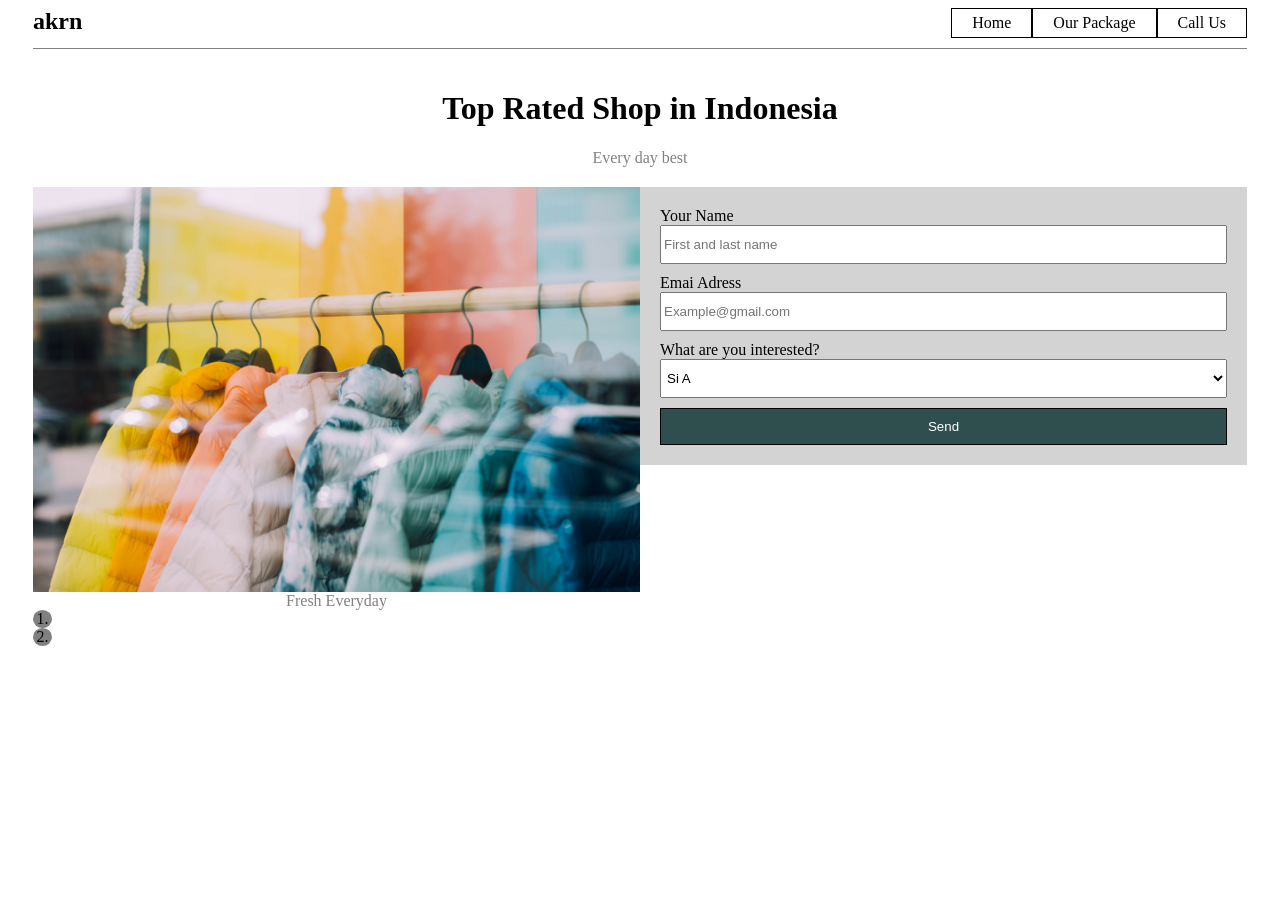
==== index.html @ 859b437a "first" ====
<!DOCTYPE html>
<html lang="en">
<head>
    <meta charset="UTF-8">
    <meta name="viewport" content="width=device-width, initial-scale=1.0">
    <title>Tugas Revou Software Engineer</title>
    <link rel="stylesheet" href="css/style.css">
</head>
<body>
    <header class="navigation">
        <div class="page-title">akrn</div>
        <div class="nav">
            <a href="/" class="nav-item">Home</a>
            <a href="/" class="nav-item">Our Package</a>
            <a href="/" class="nav-item">Call Us</a>
        </div>
    </header>
    <main >
        <div id="title" class="content-title">
            <div>
                <h1>Top Rated Shop in Indonesia</h1>
            </div>
            <div>
                <span>Every day best</span>
            </div>
        </div>

        <div id="content" class="content">
            <div id="content-left" class="content-left">
                <div id="content-image" class="content-image">
                    <img src="assets/images-1.jpg" class="images" alt="slider">
                    <span>Fresh Everyday</span>
                </div>
            </div>
            <div id="content-right" class="content-right">
                <form action="" class="content-form">
                    <label for="your-name">Your Name</label>
                    <input type="text" name="your-name" placeholder="First and last name">

                     <label for="email">Emai Adress</label>
                    <input type="email" name="email" placeholder="Example@gmail.com">

                    <label for="interest">What are you interested?</label>
                    <select type="select" name="interest">
                        <option value="">Si A</option>
                        <option value="">Si B</option>
                    </select>

                    <button id="button" type="submit" class="button">Send</button>
                </form>
            </div>

        </div>
        
    </main>
           <div id="our-products">
                <div class="circle">
                    1.
                </div>
                <div class="circle">
                    2.
                </div>
            </div>
    <footer></footer>

    
</body>
</html>
---- css/style.css ----
body {
    padding: 0 25px;
}

main {
    display: flex;
    flex-direction: column;
}


.navigation {
    display: flex;
    justify-content: space-between;
    padding-bottom: 10px;
    border-bottom: 1px solid gray;
}

.nav {
    display: flex;

}

.page-title {
    font-size: 1.5em;
    font-weight: bold;
}

.nav-item {
    border: 1px solid black;
    display: flex;
    align-items: center;
    padding: 5px 20px 5px 20px;
    text-decoration: none;
    color: black;

}
.nav-item:hover {
    background-color: gray;
}

.content-title {
    padding: 20px 0;
    display: flex;
    flex-direction: column;
    justify-content: center;
    align-items: center;
}

.content {
    display: flex;
}

.content-left {
    box-sizing: border-box;
    width: 50%;
}

.content-image {
    box-sizing: border-box;
    display: flex;
    flex-direction: column;
    justify-content: center;
    align-items: center;

}

.images {
    width: 100%;
}

span {
    color: gray;
    text-align: center;
}

.content-right {
    box-sizing: border-box;
    width: 50%;

}

.content-form {
    display: flex;
    flex-direction: column;
    padding: 20px;
    background-color: lightgray;
}

input {
    margin-bottom: 10px;
    padding: 10px 2px;
}

select {
    padding: 10px 2px;
}

.button {
    display: flex;
    align-items: center;
    justify-content: center;
    border: 1px solid black;
    background: darkslategrey;
    color: white;
    padding: 10px 0;
    margin-top: 10px;
    cursor: pointer;
    outline: green;
}
.button:hover {
    background-color: black;
    color: grey;
}

.circle {
    display: flex;
    justify-content: center;
    background-color: gray;
    border-radius: 50%;
    width: 1.2em;
}
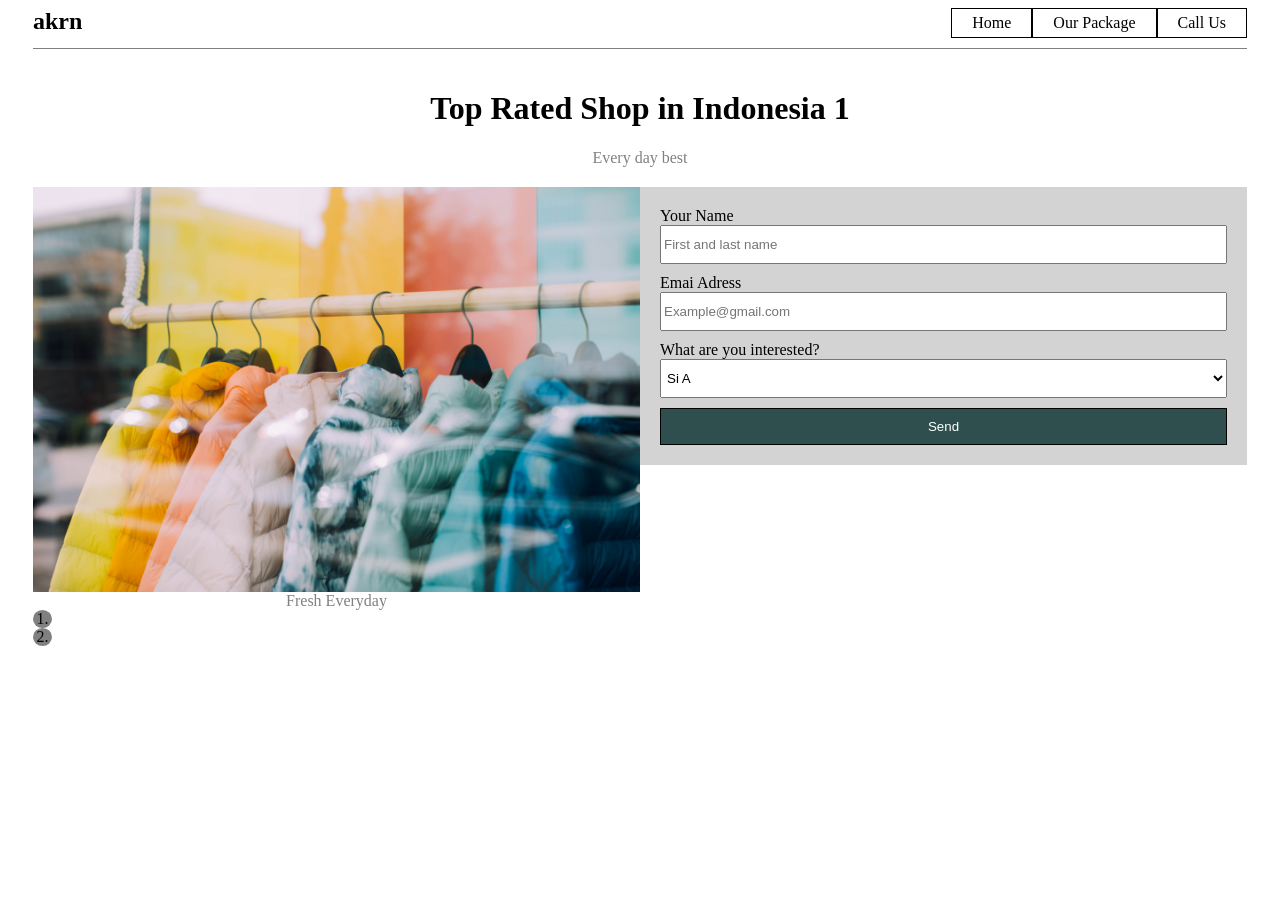
==== commit b6998bef: "pembaru" ====
--- a/index.html
+++ b/index.html
@@ -3,22 +3,22 @@
 <head>
     <meta charset="UTF-8">
     <meta name="viewport" content="width=device-width, initial-scale=1.0">
-    <title>Tugas Revou Software Engineer</title>
+    <title>Tugas RevoU Software Engineer</title>
     <link rel="stylesheet" href="css/style.css">
 </head>
 <body>
     <header class="navigation">
         <div class="page-title">akrn</div>
         <div class="nav">
-            <a href="/" class="nav-item">Home</a>
-            <a href="/" class="nav-item">Our Package</a>
-            <a href="/" class="nav-item">Call Us</a>
+            <a href="#title" class="nav-item">Home</a>
+            <a href="#our-products" class="nav-item">Our Package</a>
+            <a href="#content-right" class="nav-item">Call Us</a>
         </div>
     </header>
     <main >
         <div id="title" class="content-title">
             <div>
-                <h1>Top Rated Shop in Indonesia</h1>
+                <h1>Top Rated Shop in Indonesia 1</h1>
             </div>
             <div>
                 <span>Every day best</span>
--- a/css/style.css
+++ b/css/style.css
@@ -105,7 +105,6 @@
     padding: 10px 0;
     margin-top: 10px;
     cursor: pointer;
-    outline: green;
 }
 .button:hover {
     background-color: black;
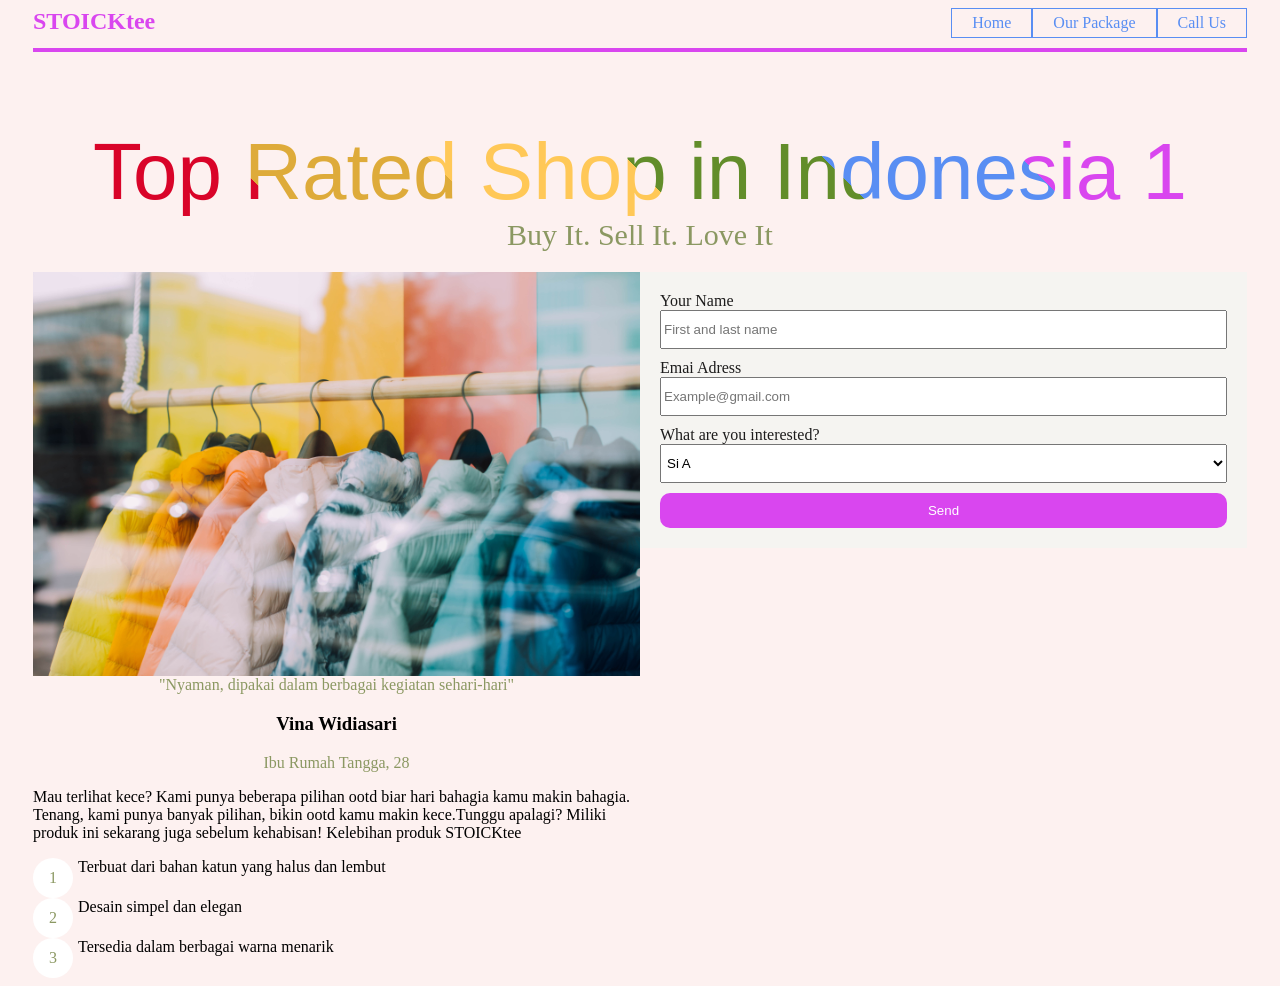
==== commit c83ebf72: "tugas commit" ====
--- a/index.html
+++ b/index.html
@@ -8,7 +8,7 @@
 </head>
 <body>
     <header class="navigation">
-        <div class="page-title">akrn</div>
+        <div class="page-title">STOICKtee</div>
         <div class="nav">
             <a href="#title" class="nav-item">Home</a>
             <a href="#our-products" class="nav-item">Our Package</a>
@@ -21,7 +21,7 @@
                 <h1>Top Rated Shop in Indonesia 1</h1>
             </div>
             <div>
-                <span>Every day best</span>
+                <span class="inherit-title">Buy It. Sell It. Love It</span>
             </div>
         </div>
 
@@ -29,8 +29,33 @@
             <div id="content-left" class="content-left">
                 <div id="content-image" class="content-image">
                     <img src="assets/images-1.jpg" class="images" alt="slider">
-                    <span>Fresh Everyday</span>
+                    <img src="assets/images-2.jpg" class="images" alt="slider">
+                    <img src="assets/images-3.jpg" class="images" alt="slider">
+                    <span>"Nyaman, dipakai dalam berbagai kegiatan sehari-hari"</span>
+                    
+                        <h3>Vina Widiasari</h3>
+                        <span>Ibu Rumah Tangga, 28</span>
+                    
                 </div>
+                <div id="our-products">
+                <p>Mau terlihat kece? Kami punya beberapa pilihan ootd biar hari bahagia kamu makin bahagia. Tenang, kami punya banyak pilihan, bikin ootd kamu makin kece.Tunggu apalagi? Miliki produk ini sekarang juga sebelum kehabisan! Kelebihan produk STOICKtee
+                </p>
+                <div class="circleNumber">
+                <div><span class="circle">1</span> Terbuat dari bahan katun yang halus dan lembut</div>
+                <div><span class="circle">2</span> Desain simpel dan elegan</div>
+                <div><span class="circle">3</span> Tersedia dalam berbagai warna menarik</div>
+                </div>
+                <!-- <div class="circle">
+                    1. Terbuat dari bahan katun yang halus dan lembut
+                </div>
+                <div class="circle">
+                    2. Desain simpel dan elegan
+                </div>
+                <div class="circle">
+                    3. Tersedia dalam berbagai warna menarik
+ 
+                </div> -->
+            </div>
             </div>
             <div id="content-right" class="content-right">
                 <form action="" class="content-form">
@@ -53,16 +78,8 @@
         </div>
         
     </main>
-           <div id="our-products">
-                <div class="circle">
-                    1.
-                </div>
-                <div class="circle">
-                    2.
-                </div>
-            </div>
     <footer></footer>
 
-    
+<script src="js/script.js"></script>
 </body>
 </html>
--- a/css/style.css
+++ b/css/style.css
@@ -1,120 +1,245 @@
 body {
-    padding: 0 25px;
+  padding: 0 25px;
+    background: #fdf1f0;
 }
 
 main {
+  display: flex;
+  flex-direction: column;
+}
+
+@media only screen and (max-width: 600px) {
+  .navigation {
+    flex-direction: column;
+  }
+  .nav {
+    flex-direction: column;
+  }
+}
+
+.navigation {
+  display: flex;
+  justify-content: space-between;
+  padding-bottom: 10px;
+  border-bottom: 4px solid #d946ef;
+}
+
+.nav {
+  display: flex;
+}
+
+.page-title {
+  font-size: 1.5em;
+  font-weight: bold;
+  color: #d946ef;
+}
+
+.nav-item {
+  border: 1px solid #598EF3;
+  display: flex;
+  align-items: center;
+  padding: 5px 20px 5px 20px;
+  text-decoration: none;
+  color: #598EF3;
+}
+.nav-item:hover {
+  background-color: #fae8ff;
+  color: #d946ef;
+}
+
+.content-title {
+  padding: 20px 0;
+  display: flex;
+  flex-direction: column;
+  justify-content: center;
+  align-items: center;
+}
+
+.content-title h1 {
+  /* background: linear-gradient(90.55deg, #598EF3 -13.39%, #d946ef 99.74%);
+  color: #f5f4f1;
+  font-weight: bold;
+  font-style: normal; */
+   background-color: #D90429;
+   background-image: linear-gradient(
+        45deg,
+        #D90429 16.666%, 
+        #deab3a 16.666%, 
+        #deab3a 33.333%, 
+        #FFC857 33.333%, 
+        #FFC857 50%, 
+        #628D2A 50%, 
+        #628D2A 66.666%, 
+        #598EF3 66.666%, 
+        #598EF3 83.333%, 
+        #d946ef 83.333%);
+
+  background-size: 100%;
+  background-repeat: repeat;
+
+  -webkit-background-clip: text;
+  -webkit-text-fill-color: transparent; 
+
+    animation: rainbow-text-simple-animation-rev 0.75s ease forwards;
+
+}
+
+.content-title h1:hover{
+    animation: rainbow-text-simple-animation 0.5s ease-in forwards;
+}
+
+@keyframes rainbow-text-simple-animation-rev {
+    0% {
+        background-size: 650%;
+    }
+    40% {
+        background-size: 650%;
+    }
+    100% {
+        background-size: 100%;
+    }
+}
+
+@keyframes rainbow-text-simple-animation {
+    0% {
+        background-size: 100%;
+    }
+    80% {
+        background-size: 650%;
+    }
+    100% {
+        background-size: 650%;
+    }
+}
+
+h1 {
+  font-family: "Poppins", sans-serif;
+  font-weight: normal;
+  font-size: 5em;
+  text-align: center;
+  margin-bottom: 0;
+  /* margin-bottom: -0.25em; */
+  display: flex;
+  margin-left: auto;
+  margin-right: auto;
+  cursor: pointer;
+  /* width: 605px; */
+}
+
+.inherit-title {
+    font-size: 30px;
+    
+}
+
+.content {
+  display: flex;
+}
+
+.content-left {
+  box-sizing: border-box;
+  width: 50%;
+}
+
+.content-image {
+  box-sizing: border-box;
+  display: flex;
+  flex-direction: column;
+  justify-content: center;
+  align-items: center;
+ 
+}
+
+.images {
+  width: 100%;
+}
+
+span {
+  color: #8B9862;
+  text-align: center;
+  /* font-size: 2em; */
+}
+
+.content-right {
+  box-sizing: border-box;
+  width: 50%;
+}
+
+.content-form {
+  display: flex;
+  flex-direction: column;
+  padding: 20px;
+  background-color: #f5f4f1;
+ 
+color: #1d1c1c;
+
+
+}
+
+/* .content-form::after {
+    outline-color: #598EF3;
+} */
+
+input {
+  margin-bottom: 10px;
+  padding: 10px 2px;
+}
+
+select {
+  padding: 10px 2px;
+}
+
+.button {
+  display: flex;
+  align-items: center;
+  justify-content: center;
+  border: none;
+ color: #fff;
+  background-color: #d946ef;
+  padding: 10px 0;
+  margin-top: 10px;
+  cursor: pointer;
+  border-radius: 10px;
+}
+.button:hover {
+  background-color: #598EF3;
+  color: #fff;
+}
+
+.circle {
+    justify-content: center;
+  display: flex;
+ flex-direction: column;
+  float: left;
+  border-radius: 50%;
+   height: 40px;
+    width: 40px;
+     margin-right: 5px;
+     
+    
+ 
+  
+
+  background-color: #FFF;
+ 
+}
+
+.circleNumber {
     display: flex;
     flex-direction: column;
-}
-
-
-.navigation {
-    display: flex;
-    justify-content: space-between;
-    padding-bottom: 10px;
-    border-bottom: 1px solid gray;
-}
-
-.nav {
-    display: flex;
-
-}
-
-.page-title {
-    font-size: 1.5em;
-    font-weight: bold;
-}
-
-.nav-item {
-    border: 1px solid black;
-    display: flex;
-    align-items: center;
-    padding: 5px 20px 5px 20px;
-    text-decoration: none;
-    color: black;
-
-}
-.nav-item:hover {
-    background-color: gray;
-}
-
-.content-title {
-    padding: 20px 0;
-    display: flex;
-    flex-direction: column;
-    justify-content: center;
-    align-items: center;
-}
-
-.content {
-    display: flex;
-}
-
-.content-left {
-    box-sizing: border-box;
-    width: 50%;
-}
-
-.content-image {
-    box-sizing: border-box;
-    display: flex;
-    flex-direction: column;
-    justify-content: center;
-    align-items: center;
-
-}
-
-.images {
-    width: 100%;
-}
-
-span {
-    color: gray;
-    text-align: center;
-}
-
-.content-right {
-    box-sizing: border-box;
-    width: 50%;
-
-}
-
-.content-form {
-    display: flex;
-    flex-direction: column;
-    padding: 20px;
-    background-color: lightgray;
-}
-
-input {
-    margin-bottom: 10px;
-    padding: 10px 2px;
-}
-
-select {
-    padding: 10px 2px;
-}
-
-.button {
-    display: flex;
-    align-items: center;
-    justify-content: center;
-    border: 1px solid black;
-    background: darkslategrey;
-    color: white;
-    padding: 10px 0;
     margin-top: 10px;
-    cursor: pointer;
-}
-.button:hover {
-    background-color: black;
-    color: grey;
-}
-
-.circle {
-    display: flex;
-    justify-content: center;
-    background-color: gray;
-    border-radius: 50%;
-    width: 1.2em;
-}+    text-align: inherit;
+ 
+
+}
+
+/* .numberCircle {
+  border-radius: 50%;
+  width: 40px;
+  height: 40px;
+  display: block;
+  float: left;
+  border: 2px solid #000000;
+  color: #000000;
+  text-align: center;
+  margin-right: 5px;
+} */
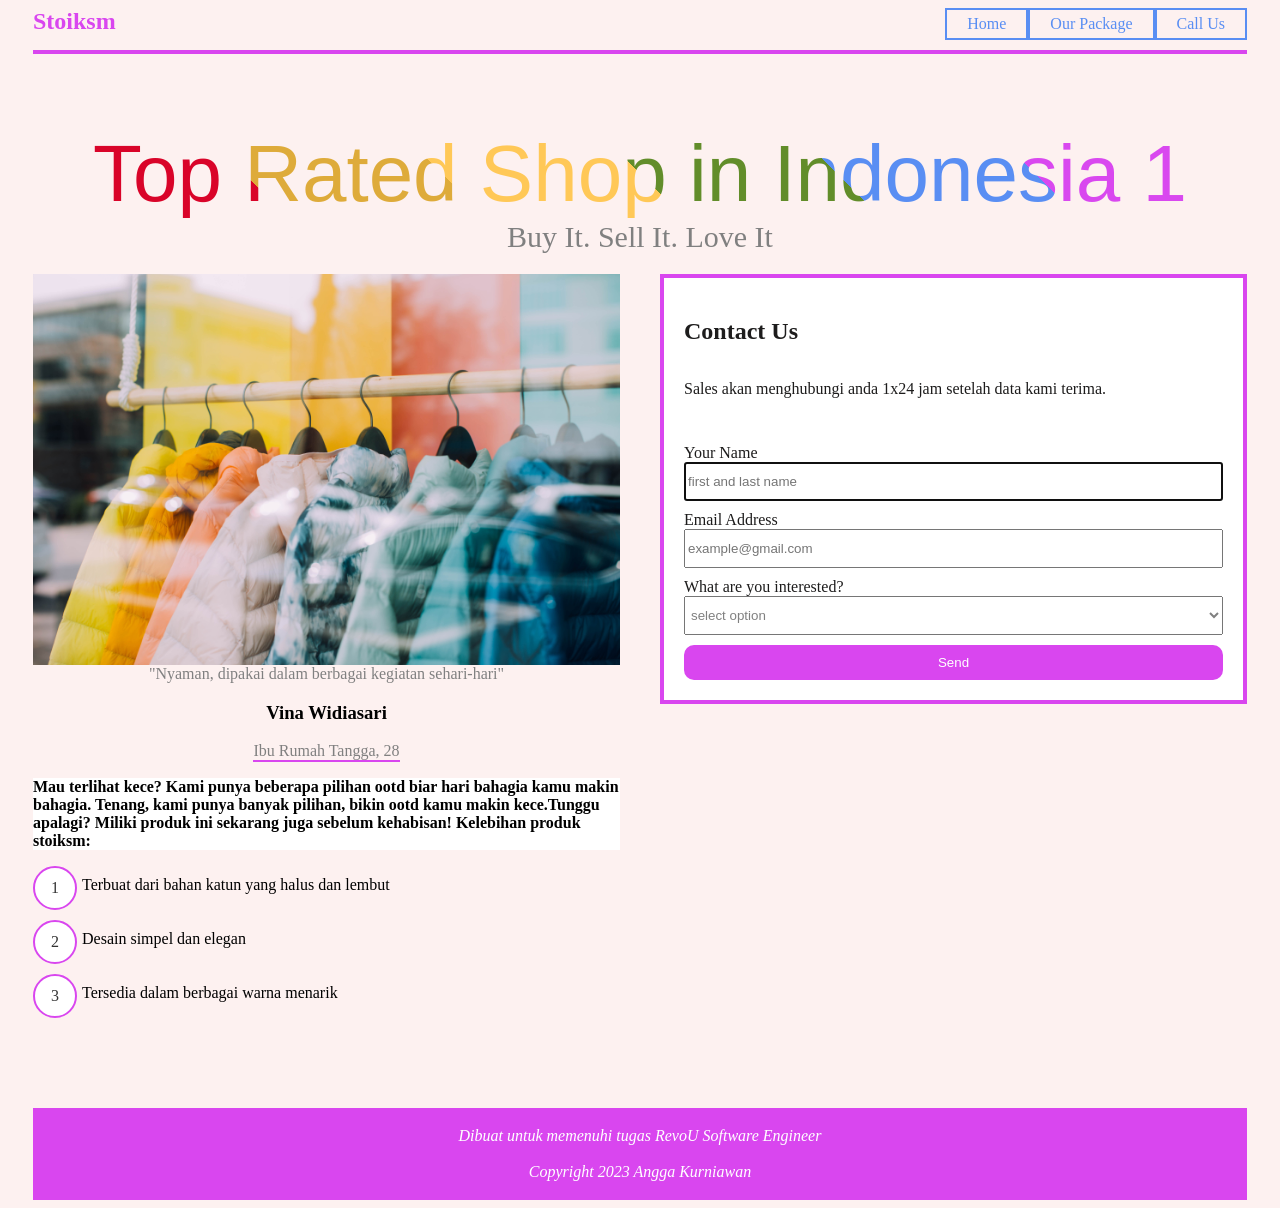
==== commit 322f76b9: "deadline commit" ====
--- a/index.html
+++ b/index.html
@@ -1,85 +1,116 @@
 <!DOCTYPE html>
 <html lang="en">
-<head>
-    <meta charset="UTF-8">
-    <meta name="viewport" content="width=device-width, initial-scale=1.0">
+  <head>
+    <meta charset="UTF-8" />
+    <meta name="viewport" content="width=device-width, initial-scale=1.0" />
     <title>Tugas RevoU Software Engineer</title>
-    <link rel="stylesheet" href="css/style.css">
-</head>
-<body>
+    <link rel="stylesheet" href="css/style.css" />
+  </head>
+  <body>
     <header class="navigation">
-        <div class="page-title">STOICKtee</div>
-        <div class="nav">
-            <a href="#title" class="nav-item">Home</a>
-            <a href="#our-products" class="nav-item">Our Package</a>
-            <a href="#content-right" class="nav-item">Call Us</a>
+      <div class="page-title">Stoiksm</div>
+      <div class="nav">
+        <a href="#title" class="nav-item">Home</a>
+        <a href="#our-products" class="nav-item">Our Package</a>
+        <a href="#content-right" class="nav-item">Call Us</a>
+      </div>
+    </header>
+    <main>
+      <div id="title" class="content-title">
+        <div>
+          <h1>Top Rated Shop in Indonesia 1</h1>
         </div>
-    </header>
-    <main >
-        <div id="title" class="content-title">
-            <div>
-                <h1>Top Rated Shop in Indonesia 1</h1>
+        <div>
+          <span class="inherit-title">Buy It. Sell It. Love It</span>
+        </div>
+      </div>
+
+      <div id="content" class="content">
+        <div id="content-left" class="content-left">
+          <div id="content-image" class="content-image">
+            <img src="assets/images-1.jpg" class="images" alt="slider" />
+            <img src="assets/images-2.jpg" class="images" alt="slider" />
+            <img src="assets/images-3.jpg" class="images" alt="slider" />
+            <span>"Nyaman, dipakai dalam berbagai kegiatan sehari-hari"</span>
+
+            <h3>Vina Widiasari</h3>
+            <span class="ibu-span">Ibu Rumah Tangga, 28</span>
+          </div>
+          <div id="our-products" class="our-products">
+            <p>
+              Mau terlihat kece? Kami punya beberapa pilihan ootd biar hari
+              bahagia kamu makin bahagia. Tenang, kami punya banyak pilihan,
+              bikin ootd kamu makin kece.Tunggu apalagi? Miliki produk ini
+              sekarang juga sebelum kehabisan! Kelebihan produk stoiksm:
+            </p>
+            <div class="circleNumber">
+              <div>
+                <span class="circle">1</span>
+                <div class="numberText">
+                  Terbuat dari bahan katun yang halus dan lembut
+                </div>
+              </div>
+              <div>
+                <span class="circle">2</span>
+                <div class="numberText">Desain simpel dan elegan</div>
+              </div>
+              <div>
+                <span class="circle">3</span>
+                <div class="numberText">
+                  Tersedia dalam berbagai warna menarik
+                </div>
+              </div>
             </div>
-            <div>
-                <span class="inherit-title">Buy It. Sell It. Love It</span>
-            </div>
+          </div>
         </div>
+        <div id="content-right" class="content-right">
+          <form action="" class="content-form">
+            <h2>Contact Us</h2>
+            <p>
+              Sales akan menghubungi anda 1x24 jam setelah data kami terima.
+            </p>
+            <label for="your-name">Your Name</label>
+            <input
+              type="text"
+              name="your-name"
+              placeholder="first and last name"
+              autofocus
+              required
+              minlength="2"
+              oninvalid="this.setCustomValidity('Ini harus diisi!')"
+              oninput="this.setCustomValidity('')"
+            />
 
-        <div id="content" class="content">
-            <div id="content-left" class="content-left">
-                <div id="content-image" class="content-image">
-                    <img src="assets/images-1.jpg" class="images" alt="slider">
-                    <img src="assets/images-2.jpg" class="images" alt="slider">
-                    <img src="assets/images-3.jpg" class="images" alt="slider">
-                    <span>"Nyaman, dipakai dalam berbagai kegiatan sehari-hari"</span>
-                    
-                        <h3>Vina Widiasari</h3>
-                        <span>Ibu Rumah Tangga, 28</span>
-                    
-                </div>
-                <div id="our-products">
-                <p>Mau terlihat kece? Kami punya beberapa pilihan ootd biar hari bahagia kamu makin bahagia. Tenang, kami punya banyak pilihan, bikin ootd kamu makin kece.Tunggu apalagi? Miliki produk ini sekarang juga sebelum kehabisan! Kelebihan produk STOICKtee
-                </p>
-                <div class="circleNumber">
-                <div><span class="circle">1</span> Terbuat dari bahan katun yang halus dan lembut</div>
-                <div><span class="circle">2</span> Desain simpel dan elegan</div>
-                <div><span class="circle">3</span> Tersedia dalam berbagai warna menarik</div>
-                </div>
-                <!-- <div class="circle">
-                    1. Terbuat dari bahan katun yang halus dan lembut
-                </div>
-                <div class="circle">
-                    2. Desain simpel dan elegan
-                </div>
-                <div class="circle">
-                    3. Tersedia dalam berbagai warna menarik
- 
-                </div> -->
-            </div>
-            </div>
-            <div id="content-right" class="content-right">
-                <form action="" class="content-form">
-                    <label for="your-name">Your Name</label>
-                    <input type="text" name="your-name" placeholder="First and last name">
+            <label for="email">Email Address</label>
+            <input
+              type="email"
+              name="email"
+              placeholder="example@gmail.com"
+              required
+            />
 
-                     <label for="email">Emai Adress</label>
-                    <input type="email" name="email" placeholder="Example@gmail.com">
+            <label for="interest">What are you interested?</label>
+            <select required type="select" name="interest">
+              <option value="" disabled selected>select option</option>
+              <option value="">T-shirt</option>
+              <option value="">Jacket</option>
+              <option value="">Shirt</option>
+              <option value="">Skirt</option>
+              <option value="">Pants</option>
+            </select>
 
-                    <label for="interest">What are you interested?</label>
-                    <select type="select" name="interest">
-                        <option value="">Si A</option>
-                        <option value="">Si B</option>
-                    </select>
+            <button id="button" type="submit" class="button">Send</button>
+          </form>
+        </div>
+      </div>
+    </main>
+    <footer class="footer">
+      <p>
+        Dibuat untuk memenuhi tugas RevoU Software Engineer<br /><br />Copyright
+        2023 Angga Kurniawan
+      </p>
+    </footer>
 
-                    <button id="button" type="submit" class="button">Send</button>
-                </form>
-            </div>
-
-        </div>
-        
-    </main>
-    <footer></footer>
-
-<script src="js/script.js"></script>
-</body>
-</html>+    <script src="js/script.js"></script>
+  </body>
+</html>
--- a/css/style.css
+++ b/css/style.css
@@ -1,6 +1,6 @@
 body {
   padding: 0 25px;
-    background: #fdf1f0;
+  background: #fdf1f0;
 }
 
 main {
@@ -35,12 +35,12 @@
 }
 
 .nav-item {
-  border: 1px solid #598EF3;
+  border: 2px solid #598ef3;
   display: flex;
   align-items: center;
   padding: 5px 20px 5px 20px;
   text-decoration: none;
-  color: #598EF3;
+  color: #598ef3;
 }
 .nav-item:hover {
   background-color: #fae8ff;
@@ -56,60 +56,55 @@
 }
 
 .content-title h1 {
-  /* background: linear-gradient(90.55deg, #598EF3 -13.39%, #d946ef 99.74%);
-  color: #f5f4f1;
-  font-weight: bold;
-  font-style: normal; */
-   background-color: #D90429;
-   background-image: linear-gradient(
-        45deg,
-        #D90429 16.666%, 
-        #deab3a 16.666%, 
-        #deab3a 33.333%, 
-        #FFC857 33.333%, 
-        #FFC857 50%, 
-        #628D2A 50%, 
-        #628D2A 66.666%, 
-        #598EF3 66.666%, 
-        #598EF3 83.333%, 
-        #d946ef 83.333%);
-
+  background-color: #d90429;
+  background-image: linear-gradient(
+    45deg,
+    #d90429 16.666%,
+    #deab3a 16.666%,
+    #deab3a 33.333%,
+    #ffc857 33.333%,
+    #ffc857 50%,
+    #628d2a 50%,
+    #628d2a 66.666%,
+    #598ef3 66.666%,
+    #598ef3 83.333%,
+    hsl(292, 84%, 61%) 83.333%
+  );
   background-size: 100%;
   background-repeat: repeat;
-
+  background-clip: text;
   -webkit-background-clip: text;
-  -webkit-text-fill-color: transparent; 
-
-    animation: rainbow-text-simple-animation-rev 0.75s ease forwards;
-
-}
-
-.content-title h1:hover{
-    animation: rainbow-text-simple-animation 0.5s ease-in forwards;
+  -webkit-text-fill-color: transparent;
+
+  animation: rainbow-text-simple-animation-rev 0.75s ease forwards;
+}
+
+.content-title h1:hover {
+  animation: rainbow-text-simple-animation 0.5s ease-in forwards;
 }
 
 @keyframes rainbow-text-simple-animation-rev {
-    0% {
-        background-size: 650%;
-    }
-    40% {
-        background-size: 650%;
-    }
-    100% {
-        background-size: 100%;
-    }
+  0% {
+    background-size: 650%;
+  }
+  40% {
+    background-size: 650%;
+  }
+  100% {
+    background-size: 100%;
+  }
 }
 
 @keyframes rainbow-text-simple-animation {
-    0% {
-        background-size: 100%;
-    }
-    80% {
-        background-size: 650%;
-    }
-    100% {
-        background-size: 650%;
-    }
+  0% {
+    background-size: 100%;
+  }
+  80% {
+    background-size: 650%;
+  }
+  100% {
+    background-size: 650%;
+  }
 }
 
 h1 {
@@ -127,8 +122,10 @@
 }
 
 .inherit-title {
-    font-size: 30px;
-    
+  font-size: 30px;
+  font-size: 30px;
+
+  font-size: 30px;
 }
 
 .content {
@@ -138,6 +135,7 @@
 .content-left {
   box-sizing: border-box;
   width: 50%;
+  margin-right: 20px;
 }
 
 .content-image {
@@ -146,7 +144,6 @@
   flex-direction: column;
   justify-content: center;
   align-items: center;
- 
 }
 
 .images {
@@ -154,30 +151,32 @@
 }
 
 span {
-  color: #8B9862;
+  color: gray;
   text-align: center;
-  /* font-size: 2em; */
+}
+
+.ibu-span {
+  border-bottom: 2px solid #d946ef;
 }
 
 .content-right {
   box-sizing: border-box;
   width: 50%;
+  margin-left: 20px;
 }
 
 .content-form {
   display: flex;
   flex-direction: column;
   padding: 20px;
-  background-color: #f5f4f1;
- 
-color: #1d1c1c;
-
-
-}
-
-/* .content-form::after {
-    outline-color: #598EF3;
-} */
+  background-color: #fff;
+  border: 4px solid #d946ef;
+  color: #1d1c1c;
+}
+
+.content-form p {
+  padding-bottom: 30px;
+}
 
 input {
   margin-bottom: 10px;
@@ -188,12 +187,22 @@
   padding: 10px 2px;
 }
 
+select:required:invalid {
+  color: gray;
+}
+option[value=""][disabled] {
+  display: none;
+}
+option {
+  color: black;
+}
+
 .button {
   display: flex;
   align-items: center;
   justify-content: center;
   border: none;
- color: #fff;
+  color: #fff;
   background-color: #d946ef;
   padding: 10px 0;
   margin-top: 10px;
@@ -201,45 +210,49 @@
   border-radius: 10px;
 }
 .button:hover {
-  background-color: #598EF3;
+  background-color: gray;
   color: #fff;
 }
 
+.our-products p {
+  background-color: #fff;
+  font-weight: bold;
+}
+
 .circle {
-    justify-content: center;
-  display: flex;
- flex-direction: column;
+  justify-content: center;
+  display: flex;
+  flex-direction: column;
   float: left;
   border-radius: 50%;
-   height: 40px;
-    width: 40px;
-     margin-right: 5px;
-     
-    
- 
-  
-
-  background-color: #FFF;
- 
+  height: 40px;
+  width: 40px;
+  margin-right: 5px;
+  color: #333;
+  background-color: #fff;
+  border: 2px solid #d946ef;
 }
 
 .circleNumber {
-    display: flex;
-    flex-direction: column;
-    margin-top: 10px;
-    text-align: inherit;
- 
-
-}
-
-/* .numberCircle {
-  border-radius: 50%;
-  width: 40px;
-  height: 40px;
-  display: block;
-  float: left;
-  border: 2px solid #000000;
-  color: #000000;
+  display: flex;
+  flex-direction: column;
+  margin-top: 10px;
+  text-align: inherit;
+  gap: 10px;
+}
+
+.numberText {
+  margin-top: 10px;
+}
+
+.footer {
+  font-style: italic;
+  font-weight: 100;
+  width: 100%;
+  position: relative;
+  background: #d946ef;
+  margin: 90px 0px 0px 0px;
+  padding: 3px 0;
+  color: #fff;
   text-align: center;
-  margin-right: 5px;
-} */+}
